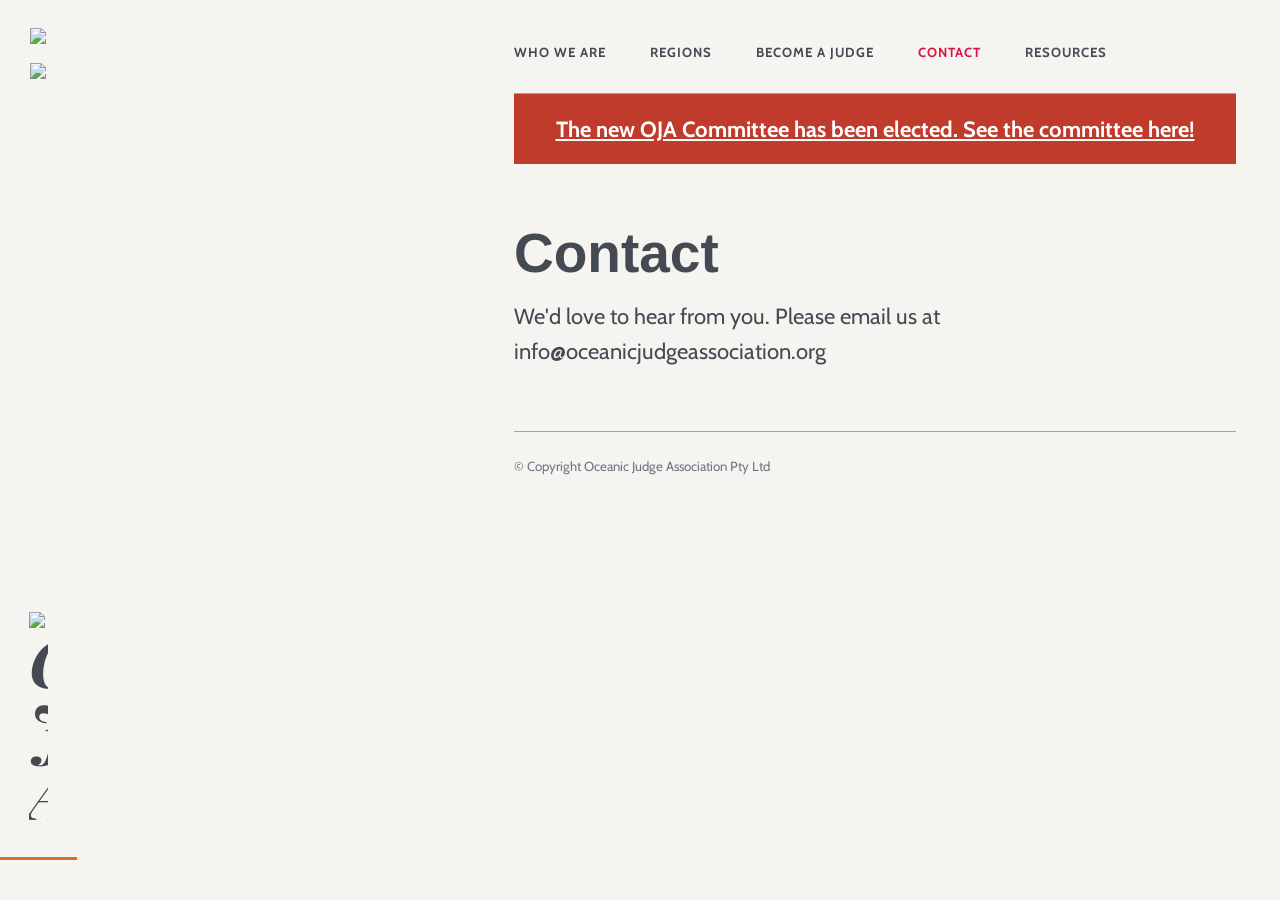
==== contact.html @ 355a2d0e "Updated text to show the new committee" ====
<!doctype html>
<html lang="en-us">

    <head>

        <!-- Meta -->
        <meta charset="utf-8">
        <meta http-equiv="x-ua-compatible" content="ie=edge">
        <meta name="viewport" content="width=device-width,initial-scale=1">

        <title>Oceanic Judge Association</title>
        <meta name="description" content="">

        <!-- The compiled CSS file -->
        <link rel="stylesheet" href="css/production.css">

        <!-- Web fonts -->
        <link href="https://fonts.googleapis.com/css?family=Cabin:400,700|Playfair+Display:900" rel="stylesheet">

        <!-- favicon.ico. Place these in the root directory. -->
        <link rel="shortcut icon" href="favicon.ico">

    </head>

    <body>


    <div class="grid-row">

                <!-- Header -->
        <header class="header full-width">

            <!-- Mobile header -->
            <div class="show-on-mobile pt1 pl2 pr2 mb1">
                <div class="border--bottom pt1">
                    <div class="grid-row grid-row--center pb1">
                        <div class="grid-column span-half">
                            <!-- Mobile logo -->
                            <div class="mb0"><img class="logo--mobile" src="/img/mobile-logo.svg" alt="Oceanic Judge Association" title="Oceanic Judge Association"></div>
                        </div>
                        <div class="grid-column span-half align--right">
                            <!-- Mobile social links -->
                            <ul class="mobile-social-links list--inline">
                                <li class="mr1"><a class="link link--default" href="https://www.facebook.com/MagicJudges"><img class="icon" src="/img/facebook.svg" alt="Facebook"></a></li>
                                <li><a class="link link--default" href="https://x.com/MagicJudges"><img class="icon" src="/img/twitter.svg" alt="Twitter"></a></li>
                            </ul>
                        </div>
                    </div>
                </div>
            </div>

            <!-- Desktop header -->
            <!-- Desktop logo -->
            <h1 class="hide-on-mobile logo-container absolute block full-width align--center"><img class="logo--desktop" src="/img/desktop-logo.svg" alt="Oceanic Judge Association" title="Oceanic Judge Association"></h1>
            <!-- Social links -->
            <ul class="pt1 no-bullets align--center hide-on-mobile">
                <li><a class="link link--default" href="https://www.facebook.com/MagicJudges"><img class="icon" src="/img/facebook.svg" alt="Facebook"></a></li>
                <li><a class="link link--default" href="https://x.com/MagicJudges"><img class="icon" src="/img/twitter.svg" alt="Twitter"></a></li>
            </ul>

        </header>
        
        <!-- Hero image -->
        <div class="hero-container full-width show-on-mobile pt1 pl2 pr2">
            <div class="hero full-width full-height" style="background:rgba(0,0,0,0) url(/img/4.jpg) no-repeat scroll center center/cover"></div>
        </div>
        <div class="hide-on-mobile hero" style="background:rgba(0,0,0,0) url(/img/4.jpg) no-repeat scroll center center/cover"></div>

        <!-- Body -->
        <div class="body full-width pt1 pr2 pb2 pl2">
            <!-- Navigation -->
            <nav class="navigation border--bottom pt1">
                <ul class="no-bullets list--inline pb1 bold">
                    <li class="small mr2"><a class="link link--text" href="/">Who We Are</a></li>
                    <li class="small mr2"><a class="link link--text" href="/regions.html">Regions</a></li>
                    <li class="small mr2"><a class="link link--text" href="/signup.html">Become a Judge</a></li>
                    <li class="small mr2"><a class="link link--text current" href="/contact.html">Contact</a></li>
                    <li class="small mr2"><a class="link link--text" href="/resources.html">Resources</a></li>
                </ul>
            </nav>
            <!-- Announcement -->
            <div class="bg--primary-color text--white align--center pt1 pb1 mb1">
                <p class="bold mb0"><a class="text--white" href=/nominate.html>The new OJA Committee has been elected. See the committee here!</a></p>
            </div>
            <!-- Page Content -->
            <main class="content pt2 pb2">
                <h2>Contact</h2>
                <p>We'd love to hear from you. Please email us at info@oceanicjudgeassociation.org</p>
            </main>
                        <!-- Footer -->
            <footer class="border--top pt1 pb1">
                <p class="text--gray small mb0">&copy; Copyright Oceanic Judge Association Pty Ltd</p>
            </footer>
        </div><!-- end Body -->

    </div>

    </body>
</html>
---- css/production.css ----
/*! normalize.css v7.0.0 | MIT License | github.com/necolas/normalize.css */
html {
    line-height: 1.15;
    -ms-text-size-adjust: 100%;
    -webkit-text-size-adjust: 100%;
}
body {
    margin: 0;
}
article,
aside,
footer,
header,
nav,
section {
    display: block;
}
h1 {
    font-size: 2em;
    margin: 0.67em 0;
}
figcaption,
figure,
main {
    display: block;
}
figure {
    margin: 1em 40px;
}
hr {
    -webkit-box-sizing: content-box;
    box-sizing: content-box;
    height: 0;
    overflow: visible;
}
pre {
    font-family: monospace, monospace;
    font-size: 1em;
}
a {
    background-color: transparent;
    -webkit-text-decoration-skip: objects;
}
abbr[title] {
    border-bottom: none;
    text-decoration: underline;
    -webkit-text-decoration: underline dotted;
    text-decoration: underline dotted;
}
b,
strong {
    font-weight: inherit;
}
b,
strong {
    font-weight: bolder;
}
code,
kbd,
samp {
    font-family: monospace, monospace;
    font-size: 1em;
}
dfn {
    font-style: italic;
}
mark {
    background-color: #ff0;
    color: #000;
}
small {
    font-size: 80%;
}
sub,
sup {
    font-size: 75%;
    line-height: 0;
    position: relative;
    vertical-align: baseline;
}
sub {
    bottom: -0.25em;
}
sup {
    top: -0.5em;
}
audio,
video {
    display: inline-block;
}
audio:not([controls]) {
    display: none;
    height: 0;
}
img {
    border-style: none;
}
svg:not(:root) {
    overflow: hidden;
}
button,
input,
optgroup,
select,
textarea {
    font-family: sans-serif;
    font-size: 100%;
    line-height: 1.15;
    margin: 0;
}
button,
input {
    overflow: visible;
}
button,
select {
    text-transform: none;
}
[type="reset"],
[type="submit"],
button,
html [type="button"] {
    -webkit-appearance: button;
}
[type="button"]::-moz-focus-inner,
[type="reset"]::-moz-focus-inner,
[type="submit"]::-moz-focus-inner,
button::-moz-focus-inner {
    border-style: none;
    padding: 0;
}
[type="button"]:-moz-focusring,
[type="reset"]:-moz-focusring,
[type="submit"]:-moz-focusring,
button:-moz-focusring {
    outline: 1px dotted ButtonText;
}
fieldset {
    padding: 0.35em 0.75em 0.625em;
}
legend {
    -webkit-box-sizing: border-box;
    box-sizing: border-box;
    color: inherit;
    display: table;
    max-width: 100%;
    padding: 0;
    white-space: normal;
}
progress {
    display: inline-block;
    vertical-align: baseline;
}
textarea {
    overflow: auto;
}
[type="checkbox"],
[type="radio"] {
    -webkit-box-sizing: border-box;
    box-sizing: border-box;
    padding: 0;
}
[type="number"]::-webkit-inner-spin-button,
[type="number"]::-webkit-outer-spin-button {
    height: auto;
}
[type="search"] {
    -webkit-appearance: textfield;
    outline-offset: -2px;
}
[type="search"]::-webkit-search-cancel-button,
[type="search"]::-webkit-search-decoration {
    -webkit-appearance: none;
}
::-webkit-file-upload-button {
    -webkit-appearance: button;
    font: inherit;
}
details,
menu {
    display: block;
}
summary {
    display: list-item;
}
canvas {
    display: inline-block;
}
template {
    display: none;
}
[hidden] {
    display: none;
}
blockquote,
caption,
dd,
dl,
fieldset,
figure,
form,
hr,
ol,
pre,
table,
td,
th,
ul {
    margin: 0;
    padding: 0;
}
[tabindex="-1"]:focus {
    outline: 0;
}
body,
button,
input,
select,
textarea {
    -webkit-font-smoothing: antialiased;
    -webkit-text-size-adjust: 100%;
}
a:active,
a:hover {
    outline: 0;
}
[role="button"],
a,
button,
input,
label,
select,
textarea {
    -ms-touch-action: manipulation;
    touch-action: manipulation;
}
ol,
ul {
    margin-bottom: 0;
}
ol ol,
ol ul,
ul ol,
ul ul {
    margin-bottom: 0;
}
b,
strong {
    line-height: inherit;
}
em,
i {
    font-style: italic;
    line-height: inherit;
}
table {
    display: table;
    max-width: 100%;
}
td,
th {
    line-height: 1.6rem;
    vertical-align: middle;
}
th {
    text-align: left;
}
form {
    font-size: 1rem;
}
fieldset {
    border: 0;
    min-width: 0;
}
legend {
    line-height: inherit;
    margin: 0;
}
input,
optgroup,
select,
textarea {
    line-height: inherit;
}
input,
label,
select {
    vertical-align: middle;
}
input[type="file"] {
    display: block;
    width: 100%;
}
textarea {
    height: auto;
    resize: vertical;
}
input:focus,
select:focus,
textarea:focus {
    outline: 0;
}
.select select:focus:-moz-focusring {
    color: transparent;
    text-shadow: 0 0 0 #000;
}
select[multiple],
select[size] {
    height: auto;
}
.select--list:after {
    content: none !important;
}
select::-ms-expand {
    display: none;
}
option {
    color: #444a52;
    background-color: #fff;
}
fieldset[disabled] input,
input[disabled],
input[readonly] {
    cursor: not-allowed;
    opacity: 1;
    pointer-events: none;
}
button {
    line-height: inherit;
    vertical-align: middle;
}
embed,
iframe,
img,
object {
    display: inline-block;
    vertical-align: middle;
}
iframe {
    border: 0;
}
img {
    border: 0;
    font-style: italic;
    height: auto;
    -ms-interpolation-mode: bicubic;
}
svg {
    max-height: 100%;
}
.gm-style img {
    max-width: none;
}
html {
    -webkit-box-sizing: border-box;
    box-sizing: border-box;
    font-family: Cabin, Avenir, "Avenir Next", Trebuchet, Verdana, sans-serif;
    font-size: 18px;
    font-style: normal;
    font-weight: 400;
    min-height: 100%;
    -webkit-tap-highlight-color: transparent;
}
*,
:after,
:before {
    -webkit-box-sizing: inherit;
    box-sizing: inherit;
}
body {
    background-color: #f5f4f0 !important;
    color: #444a52;
    line-height: 1.6rem;
    margin: 0;
    padding: 0;
    -moz-osx-font-smoothing: grayscale;
}
::-moz-selection {
    background-color: #c03b2b;
    color: #fff;
    text-shadow: none;
}
::selection {
    background-color: #c03b2b;
    color: #fff;
    text-shadow: none;
}
img::-moz-selection {
    background: 0 0;
}
img::selection {
    background: 0 0;
}
img::-moz-selection {
    background: 0 0;
}
.btn {
    background-image: none;
    border-radius: 3px;
    border-style: solid;
    border-width: 1px;
    cursor: pointer;
    display: inline-block;
    font-family: Cabin, Avenir, "Avenir Next", Trebuchet, Verdana, sans-serif;
    font-size: 1rem;
    letter-spacing: 1px;
    font-weight: 700;
    line-height: 1.6rem;
    margin-bottom: 0;
    padding: 0.45rem 1rem 0.35rem;
    text-align: center;
    text-decoration: none;
    -ms-touch-action: manipulation;
    touch-action: manipulation;
    -webkit-transition: background-color 0.2s ease-out, background 0.2s ease-out, color 0.2s ease-out, border 0.2s ease-out;
    transition: background-color 0.2s ease-out, background 0.2s ease-out, color 0.2s ease-out, border 0.2s ease-out;
    -webkit-user-select: none;
    -moz-user-select: none;
    -ms-user-select: none;
    user-select: none;
    vertical-align: middle;
    white-space: nowrap;
    -webkit-appearance: none;
    -moz-appearance: none;
    appearance: none;
}
.btn:focus,
.btn:hover {
    outline: 0;
    text-decoration: none;
}
.btn:active {
    outline: 0;
    background-image: none;
}
.btn.disabled,
.btn[disabled],
.btn[readonly],
fieldset[disabled] .btn {
    cursor: not-allowed !important;
    opacity: 1;
    pointer-events: none;
}
a.btn.disabled,
fieldset[disabled] a.btn {
    pointer-events: none;
}
.btn--default {
    background-color: #c03b2b;
    border-color: #c03b2b;
    color: #fff;
}
.btn--default:focus,
.btn--default:hover {
    background-color: #962e22;
    border-color: #962e22;
}
.btn--default:active {
    background-color: #6d2118;
    border-color: #6d2118;
}
.btn--outline,
.btn--outline:visited {
    background-color: transparent;
    border-color: #9fa5af;
    border-width: 1px;
    color: #444a52;
}
.btn--outline:focus,
.btn--outline:hover,
.btn--outline:visited:focus,
.btn--outline:visited:hover {
    background-color: transparent;
    border-color: #444a52;
}
.btn--outline:active,
.btn--outline:visited:active {
    background-color: transparent;
    border-color: #9fa5af;
}
.container {
    margin-left: auto;
    margin-right: auto;
    max-width: 1000px;
    width: 90%;
}
canvas,
iframe,
img,
svg,
video {
    max-width: 100%;
}
.logo-container {
    bottom: 0.6rem;
}
.logo--mobile {
    max-height: 19px;
}
.logo--desktop {
    max-width: 19px;
}
.icon {
    max-width: 18px;
    max-height: 18px;
}
.form-control {
    background-image: none;
    background: #fff;
    border: 1px solid #9fa5af;
    border-radius: 3px;
    color: #444a52;
    display: block;
    font-family: Cabin, Avenir, "Avenir Next", Trebuchet, Verdana, sans-serif;
    font-size: 1rem;
    line-height: 1.6rem;
    max-width: 100%;
    padding: 0.35rem 0.8rem 0.25rem;
    width: 100%;
    -moz-osx-font-smoothing: grayscale;
}
.form-control:focus {
    border-color: #c03b2b;
}
.label {
    cursor: default;
    display: inline-block;
    font-weight: 700;
    max-width: 100%;
}
.legend {
    display: block;
    white-space: normal;
    width: 100%;
}
.form--stacked .checkbox,
.form--stacked .input,
.form--stacked .label,
.form--stacked .radio,
.form--stacked .select,
.form--stacked .textarea {
    display: block;
    width: 100%;
}
.form--inline .form-control {
    display: inline-block;
    vertical-align: middle;
    width: auto;
}
.form--inline .checkbox,
.form--inline .radio {
    display: inline-block;
    vertical-align: middle;
}
.select {
    color: #444a52;
    display: block;
    position: relative;
}
.select select {
    background-color: #fff;
    border: 1px solid #9fa5af;
    border-radius: 3px;
    color: #444a52;
    cursor: pointer;
    display: inline-block;
    font-family: Cabin, Avenir, "Avenir Next", Trebuchet, Verdana, sans-serif;
    line-height: 1.6rem;
    margin: 0;
    outline: 0;
    padding: 0.35rem 0.8rem 0.25rem;
    width: 100%;
    -webkit-appearance: none;
    -moz-appearance: none;
    appearance: none;
}
.select select > option {
    background-color: #fff;
}
.select:after {
    border-top: 5px solid;
    border-right: 5px solid transparent;
    border-bottom: 5px solid transparent;
    border-left: 5px solid transparent;
    content: "";
    display: inline-block;
    height: 0;
    margin-top: -2px;
    pointer-events: none;
    position: absolute;
    right: 13px;
    top: 50%;
    width: 0;
}
::-webkit-input-placeholder {
    color: #9fa5af;
    -webkit-font-smoothing: antialiased;
}
::-moz-placeholder {
    color: #9fa5af;
    -moz-osx-font-smoothing: grayscale;
}
:-ms-input-placeholder {
    color: #9fa5af;
}
.grid-row {
    display: -webkit-box;
    display: -ms-flexbox;
    display: flex;
    -webkit-box-flex: 0;
    -ms-flex: 0 1 auto;
    flex: 0 1 auto;
    -webkit-box-orient: horizontal;
    -webkit-box-direction: normal;
    -ms-flex-direction: row;
    flex-direction: row;
    -ms-flex-wrap: wrap;
    flex-wrap: wrap;
    margin: 0 -0.8rem;
}
.grid-column {
    -webkit-box-flex: 1;
    -ms-flex: 1 0 0%;
    flex: 1 0 0%;
    padding: 0 0.8rem;
}
.grid-row--flex-cells > .grid-column {
    display: -webkit-box;
    display: -ms-flexbox;
    display: flex;
}
.grid-row--top {
    -webkit-box-align: start;
    -ms-flex-align: start;
    align-items: flex-start;
}
.grid-row--center {
    -webkit-box-align: center;
    -ms-flex-align: center;
    align-items: center;
}
.grid-row--bottom {
    -webkit-box-align: end;
    -ms-flex-align: end;
    align-items: flex-end;
}
.column--top {
    -ms-flex-item-align: start;
    align-self: flex-start;
}
.column--center {
    -ms-flex-item-align: center;
    align-self: center;
}
.column--bottom {
    -ms-flex-item-align: end;
    align-self: flex-end;
}
.span-12,
.span-whole {
    -ms-flex-preferred-size: 100%;
    flex-basis: 100%;
    max-width: 100%;
}
.span-6,
.span-half {
    -ms-flex-preferred-size: 50%;
    flex-basis: 50%;
    max-width: 50%;
}
.span-4,
.span-one-third {
    -ms-flex-preferred-size: 33.33333%;
    flex-basis: 33.33333%;
    max-width: 33.33333%;
}
.span-8,
.span-two-thirds {
    -ms-flex-preferred-size: 66.66667%;
    flex-basis: 66.66667%;
    max-width: 66.66667%;
}
.span-3,
.span-one-fourth {
    -ms-flex-preferred-size: 25%;
    flex-basis: 25%;
    max-width: 25%;
}
.span-two-fourths {
    -ms-flex-preferred-size: 50%;
    flex-basis: 50%;
    max-width: 50%;
}
.span-9,
.span-three-fourths {
    -ms-flex-preferred-size: 75%;
    flex-basis: 75%;
    max-width: 75%;
}
.span-one-fifth {
    -ms-flex-preferred-size: 20%;
    flex-basis: 20%;
    max-width: 20%;
}
.span-two-fifths {
    -ms-flex-preferred-size: 40%;
    flex-basis: 40%;
    max-width: 40%;
}
.span-three-fifths {
    -ms-flex-preferred-size: 60%;
    flex-basis: 60%;
    max-width: 60%;
}
.span-four-fifths {
    -ms-flex-preferred-size: 80%;
    flex-basis: 80%;
    max-width: 80%;
}
.span-1 {
    -ms-flex-preferred-size: 8.33333%;
    flex-basis: 8.33333%;
    max-width: 8.33333%;
}
.span-2 {
    -ms-flex-preferred-size: 16.66667%;
    flex-basis: 16.66667%;
    max-width: 16.66667%;
}
.span-5 {
    -ms-flex-preferred-size: 41.66667%;
    flex-basis: 41.66667%;
    max-width: 41.66667%;
}
.span-7 {
    -ms-flex-preferred-size: 58.33333%;
    flex-basis: 58.33333%;
    max-width: 58.33333%;
}
.span-10 {
    -ms-flex-preferred-size: 83.33333%;
    flex-basis: 83.33333%;
    max-width: 83.33333%;
}
.span-11 {
    -ms-flex-preferred-size: 91.66667%;
    flex-basis: 91.66667%;
    max-width: 91.66667%;
}
.offset-12 {
    margin-left: 100%;
}
.offset-6,
.offset-half {
    margin-left: 50%;
}
.offset-4,
.offset-one-third {
    margin-left: 33.33333%;
}
.offset-8,
.offset-two-thirds {
    margin-left: 66.66667%;
}
.offset-3,
.offset-one-fourth {
    margin-left: 25%;
}
.offset-two-fourths {
    margin-left: 50%;
}
.offset-9,
.offset-three-fourths {
    margin-left: 75%;
}
.offset-one-fifth {
    margin-left: 20%;
}
.offset-two-fifths {
    margin-left: 40%;
}
.offset-three-fifths {
    margin-left: 60%;
}
.offset-four-fifths {
    margin-left: 80%;
}
.offset-1 {
    margin-left: 8.33333%;
}
.offset-2 {
    margin-left: 16.66667%;
}
.offset-5 {
    margin-left: 41.66667%;
}
.offset-7 {
    margin-left: 58.33333%;
}
.offset-10 {
    margin-left: 83.33333%;
}
.offset-11 {
    margin-left: 91.66667%;
}
.default-links a,
.default-links a:link,
.default-links a:visited,
.link,
.link:link,
.link:visited {
    color: #c03b2b;
    text-decoration: none;
    -webkit-transition: color 0.2s ease-out;
    transition: color 0.2s ease-out;
}
.default-links a:focus,
.default-links a:hover,
.link:focus,
.link:hover {
    color: #9a2f23;
}
.default-links a:active,
.link:active {
    background-image: none;
    color: #81281d;
    outline: 0;
    -webkit-transition: color 0.2s ease-out;
    transition: color 0.2s ease-out;
}
.link--text,
.link--text:link,
.link--text:visited {
    color: #444a52;
}
.link--body,
.link--body:link,
.link--body:visited {
    color: #444a52;
    text-decoration:underline;
}
.link--body:focus,
.link--body:hover {
    color: #9a2f23;
}
.link--text:focus,
.link--text:hover {
    color: #c03b2b;
}
.link--text:active {
    color: #9a2f23;
}
.no-bullets {
    list-style: none;
}
.list--indented {
    padding-left: 2.4rem;
}
.list--inline {
    font-size: 0;
}
.list--inline li {
    display: inline-block;
    font-size: 1rem;
}
.navigation {
    text-transform: uppercase;
}
.navigation .current {
    color: #db1244 !important;
}
.navigation li {
    letter-spacing: 1px;
}
.hero-container {
    height: 200px;
}
.h1,
h1 {
    font-size: 2.3rem;
}
.h2,
h2 {
    font-size: 2.3rem;
}
.h3,
h3 {
    font-size: 1.333rem;
}
.h4,
dl,
h4,
ol,
p,
ul {
    font-size: 1rem;
}
.h5,
h5 {
    font-size: 0.75rem;
}
.h6,
.small,
h6,
small {
    font-size: 0.75rem;
}
h1,
h2,
h3,
h4,
h5,
h6 {
    font-family: "Playfair Display", Times, serif;
    font-weight: 700;
    line-height: 1;
    margin-top: 0;
    margin-bottom: 0.8rem;
    text-rendering: optimizeLegibility;
}
h6 {
    color: #6e7784;
}
.h1,
.h2,
.h3,
.h4,
.h5,
.h6 {
    line-height: 1;
    margin-bottom: 0.8rem;
}
p {
    margin: 0 auto 0.8rem auto;
}
.small,
small {
    font-size: 0.6rem !important;
}
hr {
    border: 0;
    border-top: 1px solid #9fa5af;
    display: block;
    height: 1px;
}
.blockquote {
    border-left: 4px solid #9fa5af;
    font-family: Cabin, Avenir, "Avenir Next", Trebuchet, Verdana, sans-serif;
    font-size: 1.333rem;
    font-style: italic;
    max-width: 100%;
    margin-bottom: 0.8rem;
    padding-left: 1.2rem;
}
.blockquote:after,
.blockquote:before {
    content: "";
}
.bold {
    font-weight: 700;
}
.regular {
    font-weight: 400;
}
.italic {
    font-style: italic;
}
.align--left {
    text-align: left;
}
.align--center {
    text-align: center;
}
.align--right {
    text-align: right;
}
.align--justify {
    text-align: justify;
}
.line-height--base {
    line-height: 1.6rem;
}
.line-height--heading {
    line-height: 1;
}
.font--heading {
    font-family: "Playfair Display", Times, serif;
}
.font--reading {
    font-family: "Playfair Display", Times, serif;
}
.font--ui {
    font-family: Cabin, Avenir, "Avenir Next", Trebuchet, Verdana, sans-serif;
}
.border--full {
    border-color: #9fa5af;
    border-style: solid;
    border-width: 1px;
}
.border--top {
    border-top-color: #9fa5af;
    border-top-style: solid;
    border-top-width: 1px;
}
.border--right {
    border-right-color: #9fa5af;
    border-right-style: solid;
    border-right-width: 1px;
}
.border--bottom {
    border-bottom-color: #9fa5af;
    border-bottom-style: solid;
    border-bottom-width: 1px;
}
.border--left {
    border-left-color: #9fa5af;
    border-left-style: solid;
    border-left-width: 1px;
}
.border--none {
    border: 0;
}
.rounded {
    border-radius: 3px;
}
.rounded--top {
    border-radius: 3px 3px 0 0;
}
.rounded--right {
    border-radius: 0 3px 3px 0;
}
.rounded--bottom {
    border-radius: 0 0 3px 3px;
}
.rounded--left {
    border-radius: 3px 0 0 3px;
}
.circle {
    border-radius: 50%;
}
.text--white {
    color: #fff;
}
.text--lightest-gray {
    color: #d1d4d9;
}
.text--light-gray {
    color: #9fa5af;
}
.text--gray {
    color: #6e7784;
}
.text--dark-gray {
    color: #444a52;
}
.text--darkest-gray {
    color: #1b1d20;
}
.text--primary-color {
    color: #c03b2b;
}
.text--secondary-color {
    color: #f5f4f0;
}
.text--tertiary-color {
    color: #428bca;
}
.bg--white {
    background-color: #fff;
}
.bg--lightest-gray {
    background-color: #d1d4d9;
}
.bg--light-gray {
    background-color: #9fa5af;
}
.bg--gray {
    background-color: #6e7784;
}
.bg--dark-gray {
    background-color: #444a52;
}
.bg--darkest-gray {
    background-color: #1b1d20;
}
.bg--primary-color {
    background-color: #c03b2b;
}
.bg--secondary-color {
    background-color: #f5f4f0;
}
.bg--tertiary-color {
    background-color: #428bca;
}
.m0 {
    margin: 0;
}
.mt0 {
    margin-top: 0;
}
.mr0 {
    margin-right: 0;
}
.mb0 {
    margin-bottom: 0;
}
.ml0 {
    margin-left: 0;
}
.m1 {
    margin: 0.8rem;
}
.mt1 {
    margin-top: 0.8rem;
}
.mr1 {
    margin-right: 0.8rem;
}
.mb1 {
    margin-bottom: 0.8rem;
}
.ml1 {
    margin-left: 0.8rem;
}
.m2 {
    margin: 2rem;
}
.mt2 {
    margin-top: 2rem;
}
.mr2 {
    margin-right: 2rem;
}
.mb2 {
    margin-bottom: 2rem;
}
.ml2 {
    margin-left: 2rem;
}
.m3 {
    margin: 3.2rem;
}
.mt3 {
    margin-top: 3.2rem;
}
.mr3 {
    margin-right: 3.2rem;
}
.mb3 {
    margin-bottom: 3.2rem;
}
.ml3 {
    margin-left: 3.2rem;
}
.m4 {
    margin: 4.4rem;
}
.mt4 {
    margin-top: 4.4rem;
}
.mr4 {
    margin-right: 4.4rem;
}
.mb4 {
    margin-bottom: 4.4rem;
}
.ml4 {
    margin-left: 4.4rem;
}
.p-mb {
    margin-bottom: 0.8rem;
}
.centered {
    margin-right: auto;
    margin-left: auto;
}
.p0 {
    padding: 0;
}
.pt0 {
    padding-top: 0;
}
.pr0 {
    padding-right: 0;
}
.pb0 {
    padding-bottom: 0;
}
.pl0 {
    padding-left: 0;
}
.p1 {
    padding: 0.8rem;
}
.pt1 {
    padding-top: 0.8rem;
}
.pr1 {
    padding-right: 0.8rem;
}
.pb1 {
    padding-bottom: 0.8rem;
}
.pl1 {
    padding-left: 0.8rem;
}
.p2 {
    padding: 2rem;
}
.pt2 {
    padding-top: 2rem;
}
.pr2 {
    padding-right: 2rem;
}
.pb2 {
    padding-bottom: 2rem;
}
.pl2 {
    padding-left: 2rem;
}
.p3 {
    padding: 3.2rem;
}
.pt3 {
    padding-top: 3.2rem;
}
.pr3 {
    padding-right: 3.2rem;
}
.pb3 {
    padding-bottom: 3.2rem;
}
.pl3 {
    padding-left: 3.2rem;
}
.p4 {
    padding: 4.4rem;
}
.pt4 {
    padding-top: 4.4rem;
}
.pr4 {
    padding-right: 4.4rem;
}
.pb4 {
    padding-bottom: 4.4rem;
}
.pl4 {
    padding-left: 4.4rem;
}
.relative {
    position: relative;
}
.absolute {
    position: absolute;
}
.fixed {
    position: fixed;
}
.top--0 {
    top: 0;
}
.right--0 {
    right: 0;
}
.bottom--0 {
    bottom: 0;
}
.left--0 {
    left: 0;
}
.z1 {
    z-index: 1;
}
.z2 {
    z-index: 2;
}
.z3 {
    z-index: 3;
}
.z4 {
    z-index: 4;
}
.z5 {
    z-index: 5;
}
.vertical--top {
    vertical-align: top;
}
.vertical--middle {
    vertical-align: middle;
}
.vertical--bottom {
    vertical-align: bottom;
}
.block {
    display: block;
}
.inline-block {
    display: inline-block;
}
.inline {
    display: inline;
}
.flex {
    display: -webkit-box;
    display: -ms-flexbox;
    display: flex;
}
.overflow--scroll {
    overflow: scroll;
}
.overflow--hidden {
    overflow: hidden;
}
.overflow--visible {
    overflow: visible;
}
.overflow--auto {
    overflow: auto;
}
.show-on-mobile {
    display: none !important;
}
.float--left {
    float: left;
}
.float--right {
    float: right;
}
.float--none {
    float: none;
}
.full-width {
    width: 100%;
}
.half-width {
    width: 50%;
}
.full-height {
    height: 100%;
}
.fit {
    max-width: 100%;
}
.clearfix:after,
.clearfix:before {
    content: "";
    display: table;
}
.clearfix:after {
    clear: both;
}
@media screen and (min-width: 1200px) {
    html {
        font-size: 22px;
    }
    .header {
        position: fixed;
        top: 0;
        left: 0;
        bottom: 0;
        width: 3.5rem;
    }
    .hero {
        position: fixed;
        top: 0;
        left: 3.5rem;
        bottom: 0;
        width: calc(85% - 610px - 3.5rem);
    }
    .body {
        position: fixed;
        top: 0;
        right: 0;
        bottom: 0;
        max-width: 810px;
        overflow-y: scroll;
    }
    .h1,
    h1 {
        font-size: 3rem;
    }
    .h2,
    h2 {
        font-family: "Geneva",Tahoma,Verdana,sans-serif; 
        font-size: 2.5rem;
    }
    .h3,
    h3 {
        font-family: "Geneva",Tahoma,Verdana,sans-serif; 
        font-size: 1.333rem;
    }
    .h4,
    dl,
    h4,
    ol,
    p,
    ul {
        font-size: 1rem;
    }
    .h5,
    h5 {
        font-size: 0.75rem;
    }
    .h6,
    .small,
    h6,
    small {
        font-size: 0.75rem;
    }
}
@media screen and (max-width: 1200px) {
    input,
    select,
    textarea {
        font-size: 16px;
    }
    .btn {
        display: block;
        margin-bottom: 0.8rem;
    }
    .navigation {
        margin-top: -0.5rem;
    }
    .block-on-mobile,
    .show-on-mobile {
        display: block !important;
    }
    .hide-on-mobile {
        display: none !important;
    }
}
@media screen and (max-width: 500px) {
    .grid-row {
        margin: 0 auto;
    }
    .grid-column {
        -webkit-box-flex: 1;
        -ms-flex-positive: 1;
        flex-grow: 1;
        -ms-flex-preferred-size: 100%;
        flex-basis: 100%;
        max-width: 100%;
        padding: 0;
        margin-left: 0;
    }
    .list--inline li {
        display: block;
    }
    .mobile-social-links {
        display: none;
    }
    .align--center-on-tiny {
        text-align: center;
    }
}

.container {
    max-width: 900px;
    margin: 0 auto;
    background: white;
    padding: 40px;
    border-radius: 10px;
    box-shadow: 0 10px 40px rgba(0,0,0,0.3);
}

header {
    text-align: center;
    margin-bottom: 40px;
    padding-bottom: 20px;
    border-bottom: 3px solid #da6e26;
}

.subtitle {
    color: #666;
    font-size: 1.1em;
}

.step {
    background: #f8f9fa;
    padding: 20px;
    margin: 20px 0;
    border-left: 5px solid #da6e26;
    border-radius: 5px;
}

.step-number {
    display: inline-block;
    background: #da6e26;
    color: white;
    width: 35px;
    height: 35px;
    line-height: 35px;
    text-align: center;
    border-radius: 50%;
    font-weight: bold;
    margin-right: 15px;
    font-size: 1.1em;
}

.step-title {
    font-weight: bold;
    font-size: 1.2em;
    color: #3a322d;
    margin-bottom: 10px;
}

.step-content {
    margin-left: 50px;
    color: #555;
}

.substeps {
    margin-top: 10px;
    padding-left: 20px;
}

.substep {
    margin: 8px 0;
    padding-left: 15px;
    position: relative;
}

.substep:before {
    content: "•";
    position: absolute;
    left: 0;
    color: #da6e26;
    font-weight: bold;
}

.resources {
    background: #e8f4f8;
    padding: 25px;
    border-radius: 8px;
    margin-top: 30px;
}

.resources h2 {
    margin-top: 0;
    color: #da6e26;
}

.resource-link {
    display: block;
    padding: 12px 15px;
    margin: 10px 0;
    background: white;
    border-radius: 5px;
    text-decoration: none;
    color: #da6e26;
    font-weight: 500;
    transition: all 0.3s;
    border: 2px solid #da6e26;
}

.resource-link:hover {
    background: #da6e26;
    color: white;
}

.highlight {
    background: #fff3cd;
    padding: 15px;
    border-left: 4px solid #ffc107;
    margin: 20px 0;
    border-radius: 4px;
}

.success-box {
    background: #d4edda;
    border: 2px solid #28a745;
    padding: 20px;
    border-radius: 8px;
    margin-top: 30px;
    text-align: center;
}

.success-box h3 {
    color: #155724;
    margin-bottom: 10px;
}

@media (max-width: 600px) {
    .container {
        padding: 20px;
    }
    
    h1 {
        font-size: 1.8em;
    }
    
    .step-content {
        margin-left: 0;
    }
}
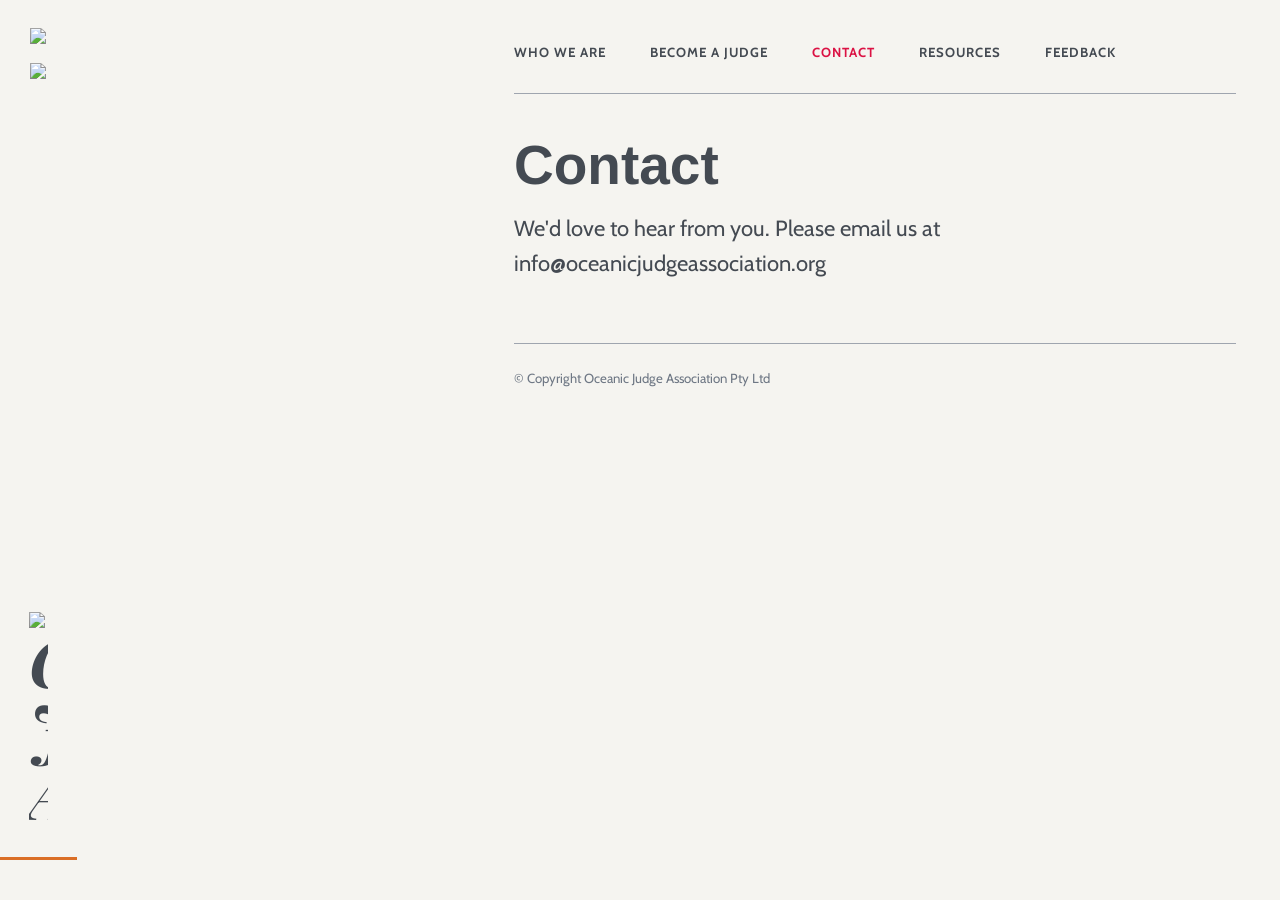
==== commit d63126c2: "Add feedback form, remove regions, remove announcement banner, add hero picture for feedback, update" ====
--- a/contact.html
+++ b/contact.html
@@ -72,16 +72,16 @@
             <nav class="navigation border--bottom pt1">
                 <ul class="no-bullets list--inline pb1 bold">
                     <li class="small mr2"><a class="link link--text" href="/">Who We Are</a></li>
-                    <li class="small mr2"><a class="link link--text" href="/regions.html">Regions</a></li>
                     <li class="small mr2"><a class="link link--text" href="/signup.html">Become a Judge</a></li>
                     <li class="small mr2"><a class="link link--text current" href="/contact.html">Contact</a></li>
                     <li class="small mr2"><a class="link link--text" href="/resources.html">Resources</a></li>
+                    <li class="small mr2"><a class="link link--text" href="/feedback.html">Feedback</a></li>
                 </ul>
             </nav>
-            <!-- Announcement -->
+            <!-- Announcement
             <div class="bg--primary-color text--white align--center pt1 pb1 mb1">
-                <p class="bold mb0"><a class="text--white" href=/nominate.html>The new OJA Committee has been elected. See the committee here!</a></p>
-            </div>
+                <p class="bold mb0"><a class="text--white" href=/nominate.html>Nominations for the 2027 Committee are now open!</a></p>
+            </div> -->
             <!-- Page Content -->
             <main class="content pt2 pb2">
                 <h2>Contact</h2>
